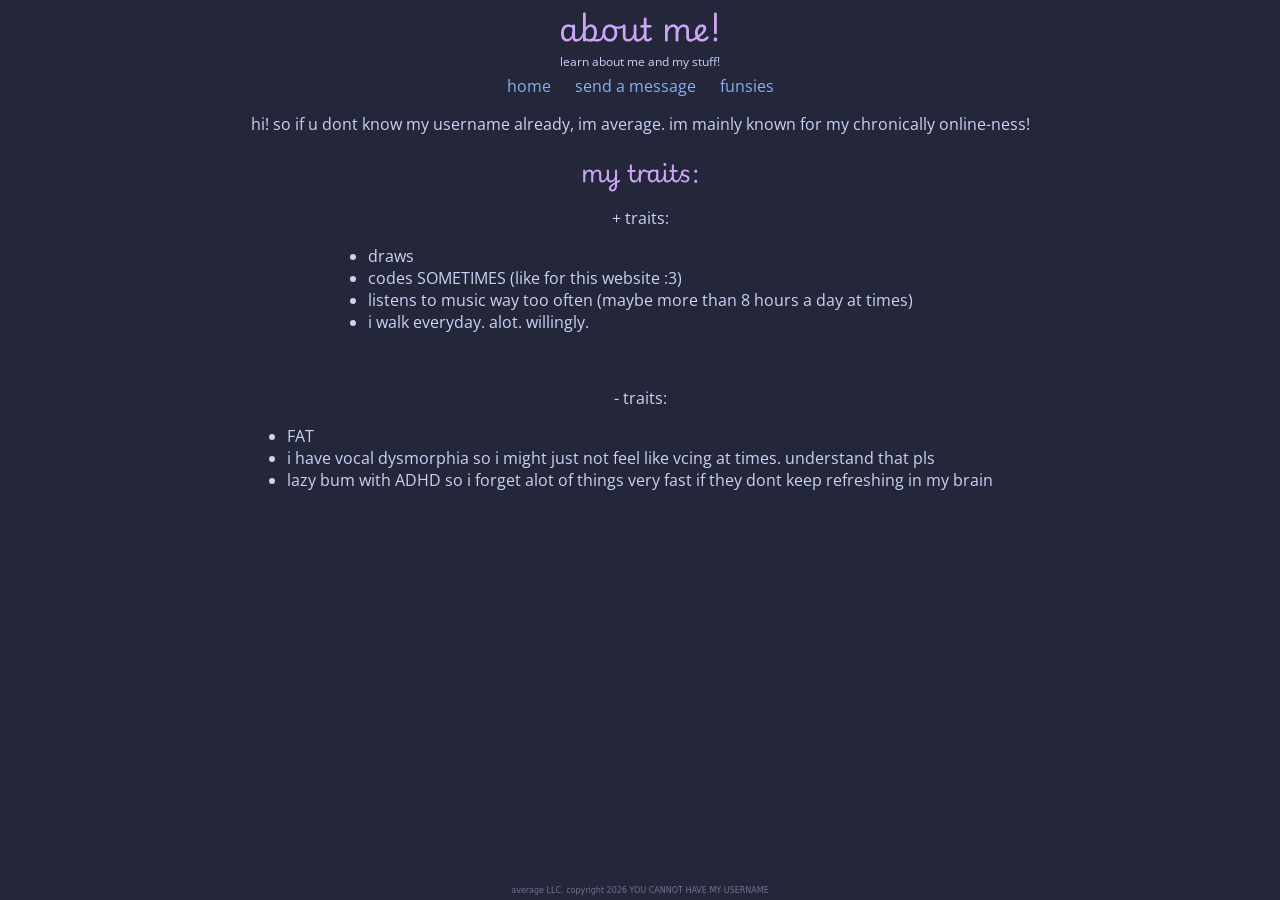
==== about.html @ 5ef7a993 "added favicon link" ====
<!DOCTYPE html>
<html lang="en">
<head>
  <meta charset="UTF-8">
  <meta name="viewport" content="width=device-width, initial-scale=1.0">
  <title>about • average's average website</title>
  <link rel="icon" type="image/svg+xml" href="favicon.svg">
  <link rel="preconnect" href="https://fonts.googleapis.com">
  <link rel="preconnect" href="https://fonts.gstatic.com" crossorigin>
  <link href="https://fonts.googleapis.com/css2?family=Datatype:wght@100..900&family=Open+Sans:ital,wght@0,300..800;1,300..800&family=Playwrite+GB+J:ital,wght@0,100..400;1,100..400&display=swap" rel="stylesheet">
  <link rel="stylesheet" href="style.css">
</head>
<body>
  <header> 
      <h1>about me!</h1>
      <p>learn about me and my stuff!</p>
    <nav>
      <a href="index.html">home</a>
      <a href="forms.html">send a message</a>
      <a href="funfacts.html">funsies</a>
    </nav>
  </header>
  <main>
    <section>
      <p>hi! so if u dont know my username already, im average. im mainly known for my chronically online-ness!<br></p>
      <h2>my traits:</h2>
      <p>+ traits:</p>
      <ul>
        <li>draws</li>
        <li>codes SOMETIMES (like for this website :3)</li>
        <li>listens to music way too often (maybe more than 8 hours a day at times)</li>
        <li>i walk everyday. alot. willingly.</li>
      </ul>
      <p><br>- traits:</p>
      <ul>
        <li>FAT</li>
        <li>i have vocal dysmorphia so i might just not feel like vcing at times. understand that pls</li>
        <li>lazy bum with ADHD so i forget alot of things very fast if they dont keep refreshing in my brain</li>
      </ul>
    </section>
  </main>
  <footer>average LLC. copyright 2026 YOU CANNOT HAVE MY USERNAME</footer>
</body>
</html>
---- style.css ----
* {
  box-sizing: border-box;
}

header {
  text-align: center;
}

body {
  display: flex;
  flex-direction: column;
  min-height: 100vh;
  margin: 0;
  text-align: center;
  font-family: "Open Sans", system-ui, -apple-system, sans-serif;
  background-color: #24273a;
  color: #cad3f5;
}

main {
  flex: 1;
}

h1, h2 {
  text-align: center;
  margin: 0;
  font-family: "Playwrite GB J", system-ui, -apple-system, sans-sherif;
  color: #cba6f7;
}

header p {
  margin-top: 0px;
  margin-bottom: 0;
  font-size: 0.75rem;
}

section {
  max-width: 800px;
  margin: 0 auto;
}

section ul {
  display: inline-block;
  text-align: left;
  padding: 0;
  margin: 0 auto 1rem auto;
}

header nav {
  margin-top: 5px;
}

header nav a {
  color: #8aadf4;
  text-decoration: none;
  margin: 0 10px;
}

footer {
  text-align: center;
  padding: 5px;
  font-family: "Datatype", system-ui, -apple-system, sans-sherif;
  color: #6e738d;
  font-size: 0.5rem;
}

.btn {
  display: inline-block;
  padding: 12px 24px;
  background-color: #8aadf4;
  color: #cad3f5;
  font-family: "Playwrite GB J", system-ui, sans-serif;
  font-weight: 600;
  text-decoration: none;
  border-radius: 8px;
  border: 1px solid transparent;
  cursor: pointer;
}

.btn:hover {
  border-color: #cad3f5;
}

.btn:disabled {
  opacity: 0.6;
  cursor: not-allowed;
  transform: none;
}
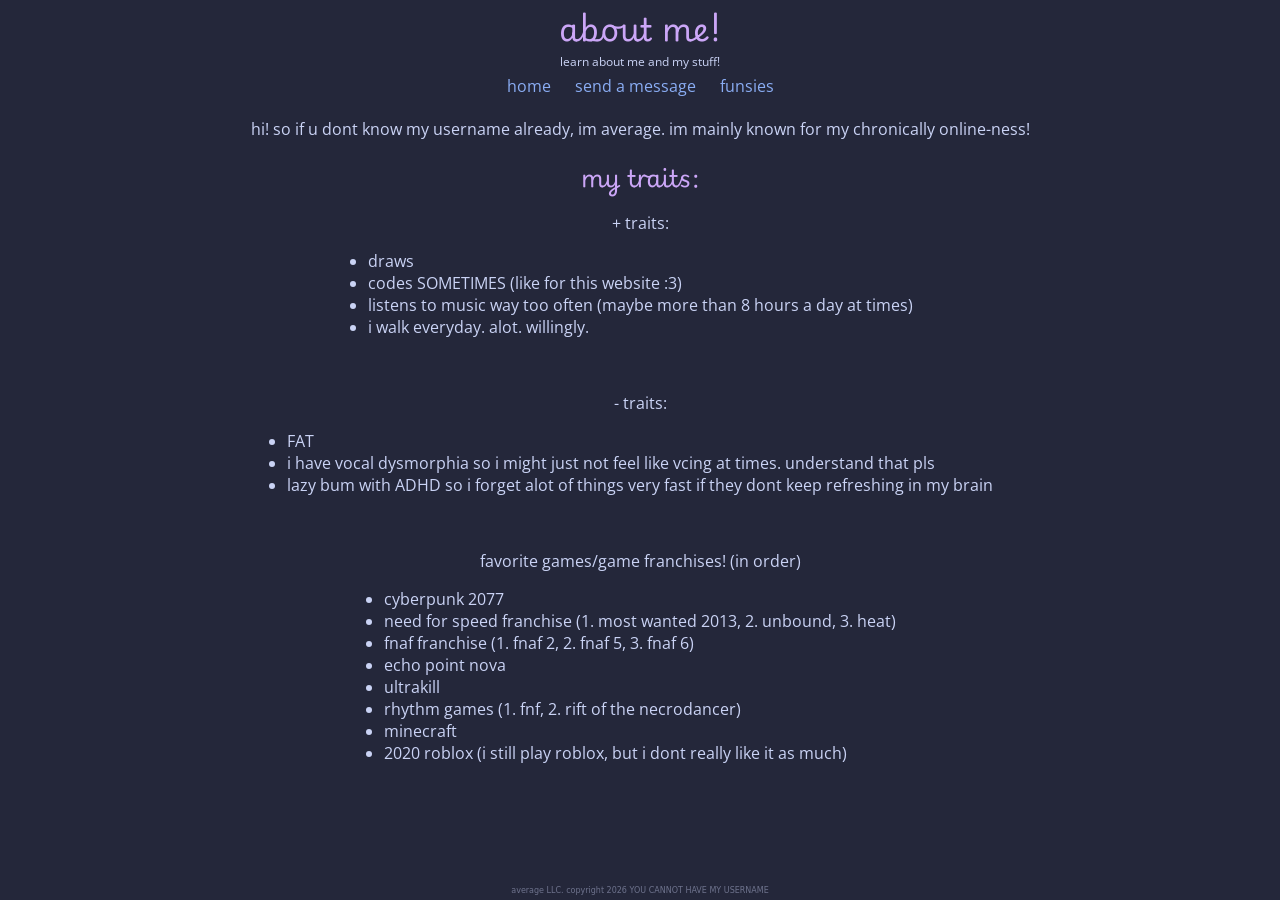
==== commit 894e4dfa: "added fav games" ====
--- a/about.html
+++ b/about.html
@@ -4,7 +4,6 @@
   <meta charset="UTF-8">
   <meta name="viewport" content="width=device-width, initial-scale=1.0">
   <title>about • average's average website</title>
-  <link rel="icon" type="image/svg+xml" href="favicon.svg">
   <link rel="preconnect" href="https://fonts.googleapis.com">
   <link rel="preconnect" href="https://fonts.gstatic.com" crossorigin>
   <link href="https://fonts.googleapis.com/css2?family=Datatype:wght@100..900&family=Open+Sans:ital,wght@0,300..800;1,300..800&family=Playwrite+GB+J:ital,wght@0,100..400;1,100..400&display=swap" rel="stylesheet">
@@ -37,6 +36,17 @@
         <li>i have vocal dysmorphia so i might just not feel like vcing at times. understand that pls</li>
         <li>lazy bum with ADHD so i forget alot of things very fast if they dont keep refreshing in my brain</li>
       </ul>
+      <p><br>favorite games/game franchises! (in order)</p>
+      <ul>
+        <li>cyberpunk 2077</li>
+        <li>need for speed franchise (1. most wanted 2013, 2. unbound, 3. heat)</li>
+        <li>fnaf franchise (1. fnaf 2, 2. fnaf 5, 3. fnaf 6)</li>
+        <li>echo point nova</li>
+        <li>ultrakill</li>
+        <li>rhythm games (1. fnf, 2. rift of the necrodancer)</li>
+        <li>minecraft</li>
+        <li>2020 roblox (i still play roblox, but i dont really like it as much)</li>
+      </ul>
     </section>
   </main>
   <footer>average LLC. copyright 2026 YOU CANNOT HAVE MY USERNAME</footer>
--- a/style.css
+++ b/style.css
@@ -48,12 +48,47 @@
 
 header nav {
   margin-top: 5px;
+  margin-bottom: 5px;
 }
 
 header nav a {
   color: #8aadf4;
   text-decoration: none;
   margin: 0 10px;
+}
+
+.thoughts {
+  max-width: 1600px;
+  text-align: center;
+  margin-top: 10px;
+  margin-bottom: 5px;
+  flex: 1;
+}
+
+.thoughts .image-row {
+  display: flex;
+  justify-content: center;
+  flex-wrap: wrap;
+  margin: 10px 0;
+  gap: 20px;
+}
+
+.thoughts .image-row img {
+  width: 100%;
+  max-width: 250px;
+  max-height: 500px;
+  border-radius: 5px;
+  object-fit: cover;
+}
+
+.flag-strip {
+  background-image: url('flag.svg');
+  background-repeat: repeat-x;
+  background-size: 200px 120px;
+  height: 120px;
+  width: 100%;
+  max-width: none;
+  margin: 0;
 }
 
 footer {
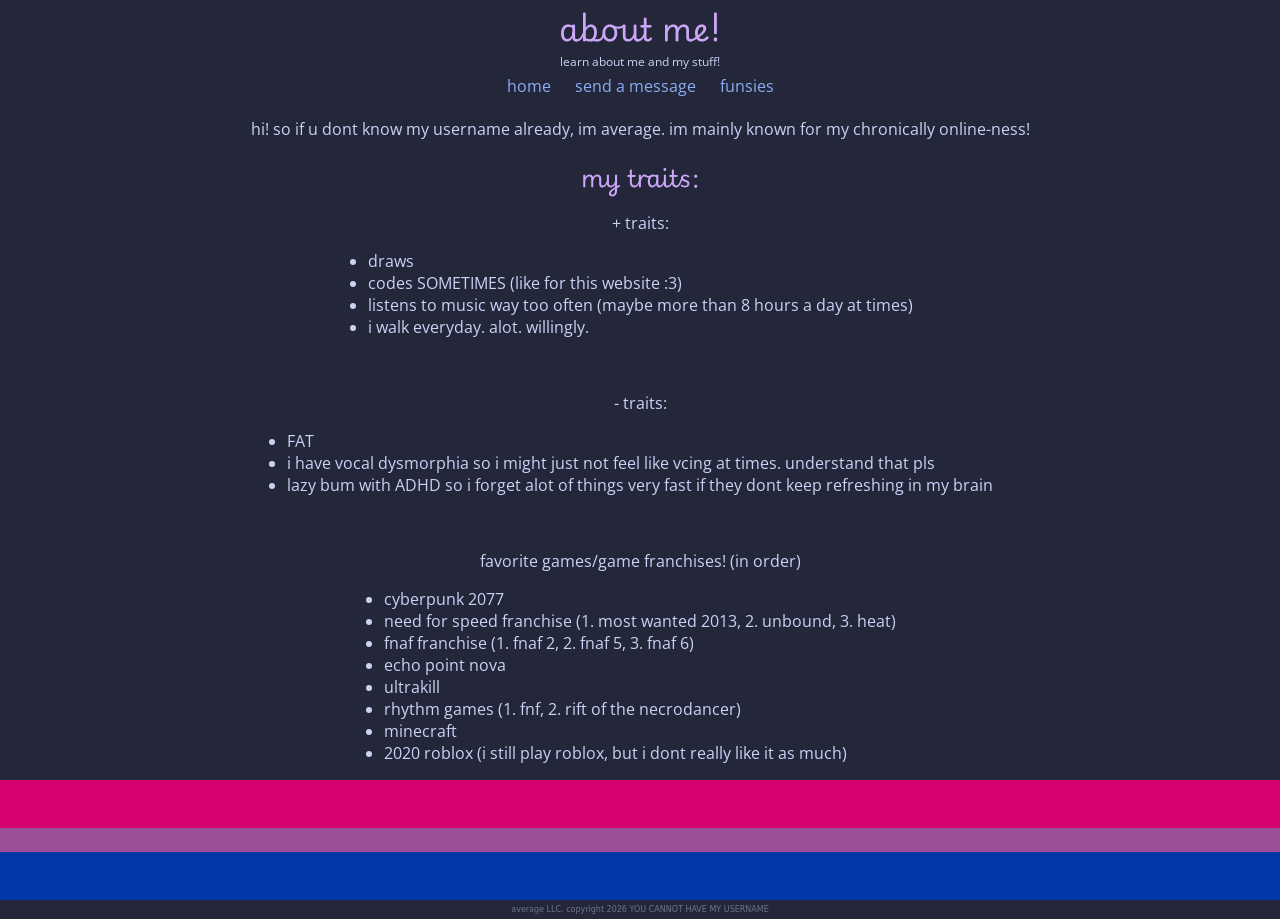
==== commit c2b19e1c: "added fav games :]" ====
--- a/about.html
+++ b/about.html
@@ -49,6 +49,7 @@
       </ul>
     </section>
   </main>
+  <section class="flag-strip"></section>
   <footer>average LLC. copyright 2026 YOU CANNOT HAVE MY USERNAME</footer>
 </body>
 </html>
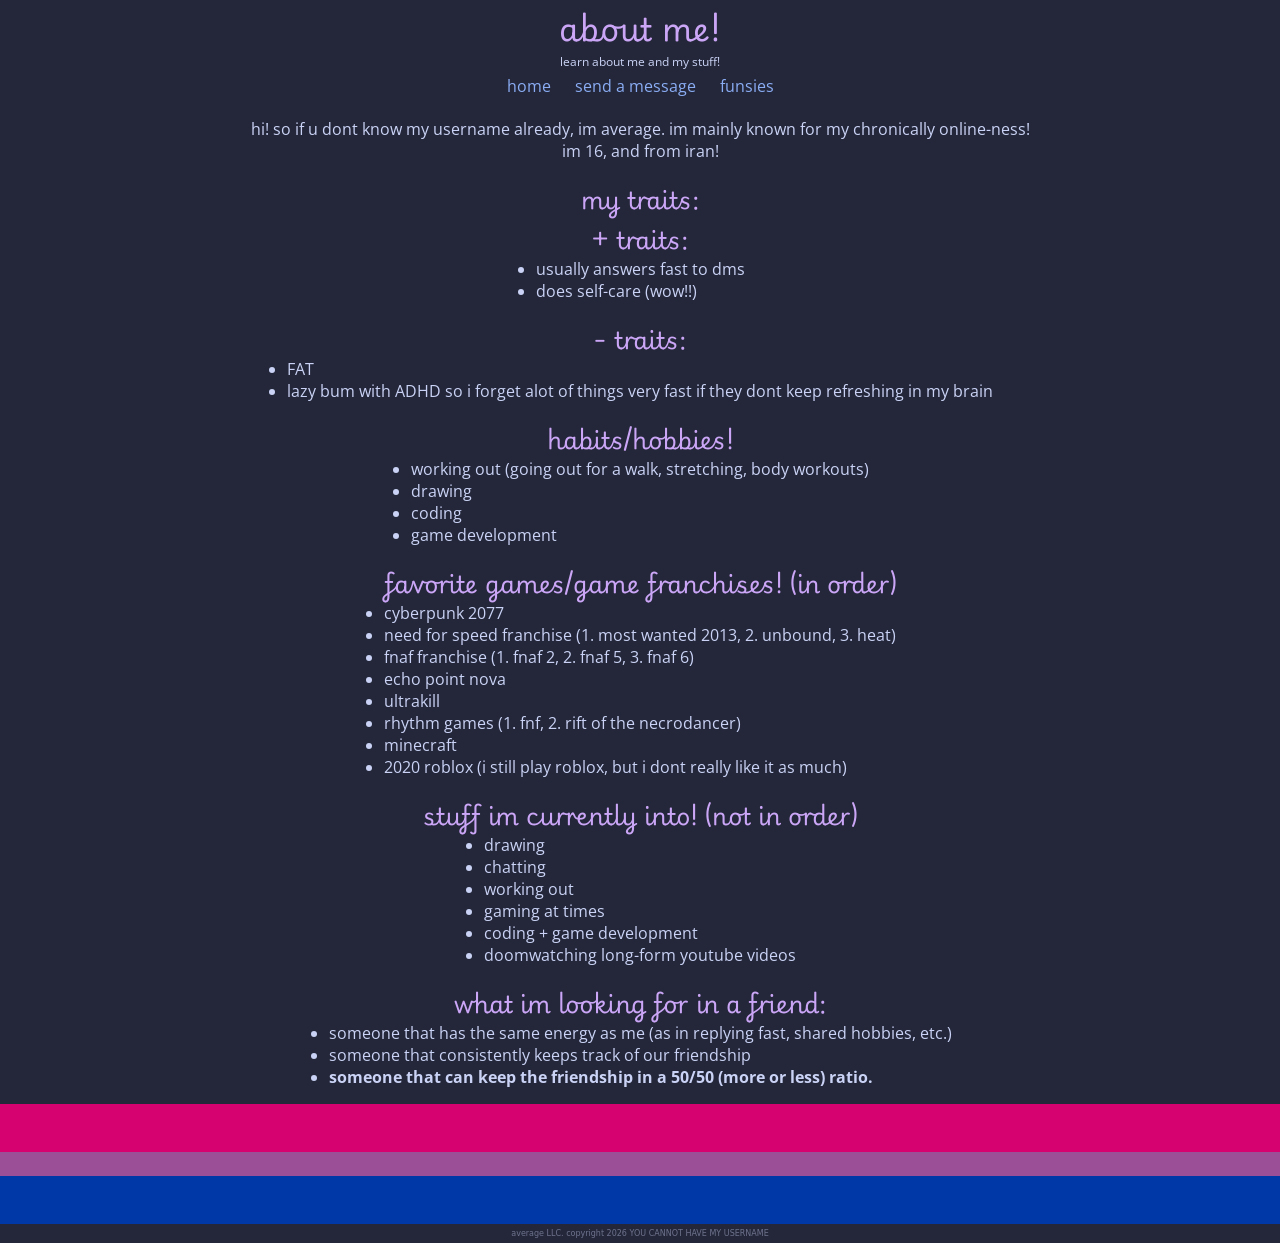
==== commit 5636e05d: "HUGE update to the about me section" ====
--- a/about.html
+++ b/about.html
@@ -21,22 +21,33 @@
   </header>
   <main>
     <section>
-      <p>hi! so if u dont know my username already, im average. im mainly known for my chronically online-ness!<br></p>
-      <h2>my traits:</h2>
-      <p>+ traits:</p>
+      <p>hi! so if u dont know my username already, im average. im mainly known for my chronically online-ness!<br>im 16, and from iran!</p>
+      
+      <h1>my traits:</h1>
+      
+      <h2>+ traits:</h2>
       <ul>
-        <li>draws</li>
-        <li>codes SOMETIMES (like for this website :3)</li>
-        <li>listens to music way too often (maybe more than 8 hours a day at times)</li>
-        <li>i walk everyday. alot. willingly.</li>
+        <li>usually answers fast to dms</li>
+        <li>does self-care (wow!!)</li>
       </ul>
-      <p><br>- traits:</p>
+      
+      <h2>- traits:</h2>
       <ul>
         <li>FAT</li>
-        <li>i have vocal dysmorphia so i might just not feel like vcing at times. understand that pls</li>
         <li>lazy bum with ADHD so i forget alot of things very fast if they dont keep refreshing in my brain</li>
       </ul>
-      <p><br>favorite games/game franchises! (in order)</p>
+      
+      <h1>habits/hobbies!</h1>
+      
+      <ul>
+        <li>working out (going out for a walk, stretching, body workouts)</li>
+        <li>drawing</li>
+        <li>coding</li>
+        <li>game development</li>
+      </ul>
+      
+      <h1>favorite games/game franchises! (in order)</h1>
+      
       <ul>
         <li>cyberpunk 2077</li>
         <li>need for speed franchise (1. most wanted 2013, 2. unbound, 3. heat)</li>
@@ -47,6 +58,23 @@
         <li>minecraft</li>
         <li>2020 roblox (i still play roblox, but i dont really like it as much)</li>
       </ul>
+
+      <h1>stuff im currently into! (not in order)</h1>
+      <ul>
+        <li>drawing</li>
+        <li>chatting</li>
+        <li>working out</li>
+        <li>gaming at times</li>
+        <li>coding + game development</li>
+        <li>doomwatching long-form youtube videos</li>
+      </ul>
+
+      <h1>what im looking for in a friend:</h1>
+      <ul>
+        <li>someone that has the same energy as me (as in replying fast, shared hobbies, etc.)</li>
+        <li>someone that consistently keeps track of our friendship</li>
+        <li><b>someone that can keep the friendship in a 50/50 (more or less) ratio.</b></li>
+      </ul>
     </section>
   </main>
   <section class="flag-strip"></section>
--- a/style.css
+++ b/style.css
@@ -65,21 +65,21 @@
   flex: 1;
 }
 
-.thoughts .image-row {
+/* .thoughts .image-row {
   display: flex;
   justify-content: center;
   flex-wrap: wrap;
   margin: 10px 0;
   gap: 20px;
-}
+} */
 
-.thoughts .image-row img {
+/* .thoughts .image-row img {
   width: 100%;
   max-width: 250px;
   max-height: 500px;
   border-radius: 5px;
   object-fit: cover;
-}
+} */
 
 .flag-strip {
   background-image: url('flag.svg');
@@ -102,7 +102,7 @@
 .btn {
   display: inline-block;
   padding: 12px 24px;
-  background-color: #8aadf4;
+  background-color: #cba6f7;
   color: #cad3f5;
   font-family: "Playwrite GB J", system-ui, sans-serif;
   font-weight: 600;
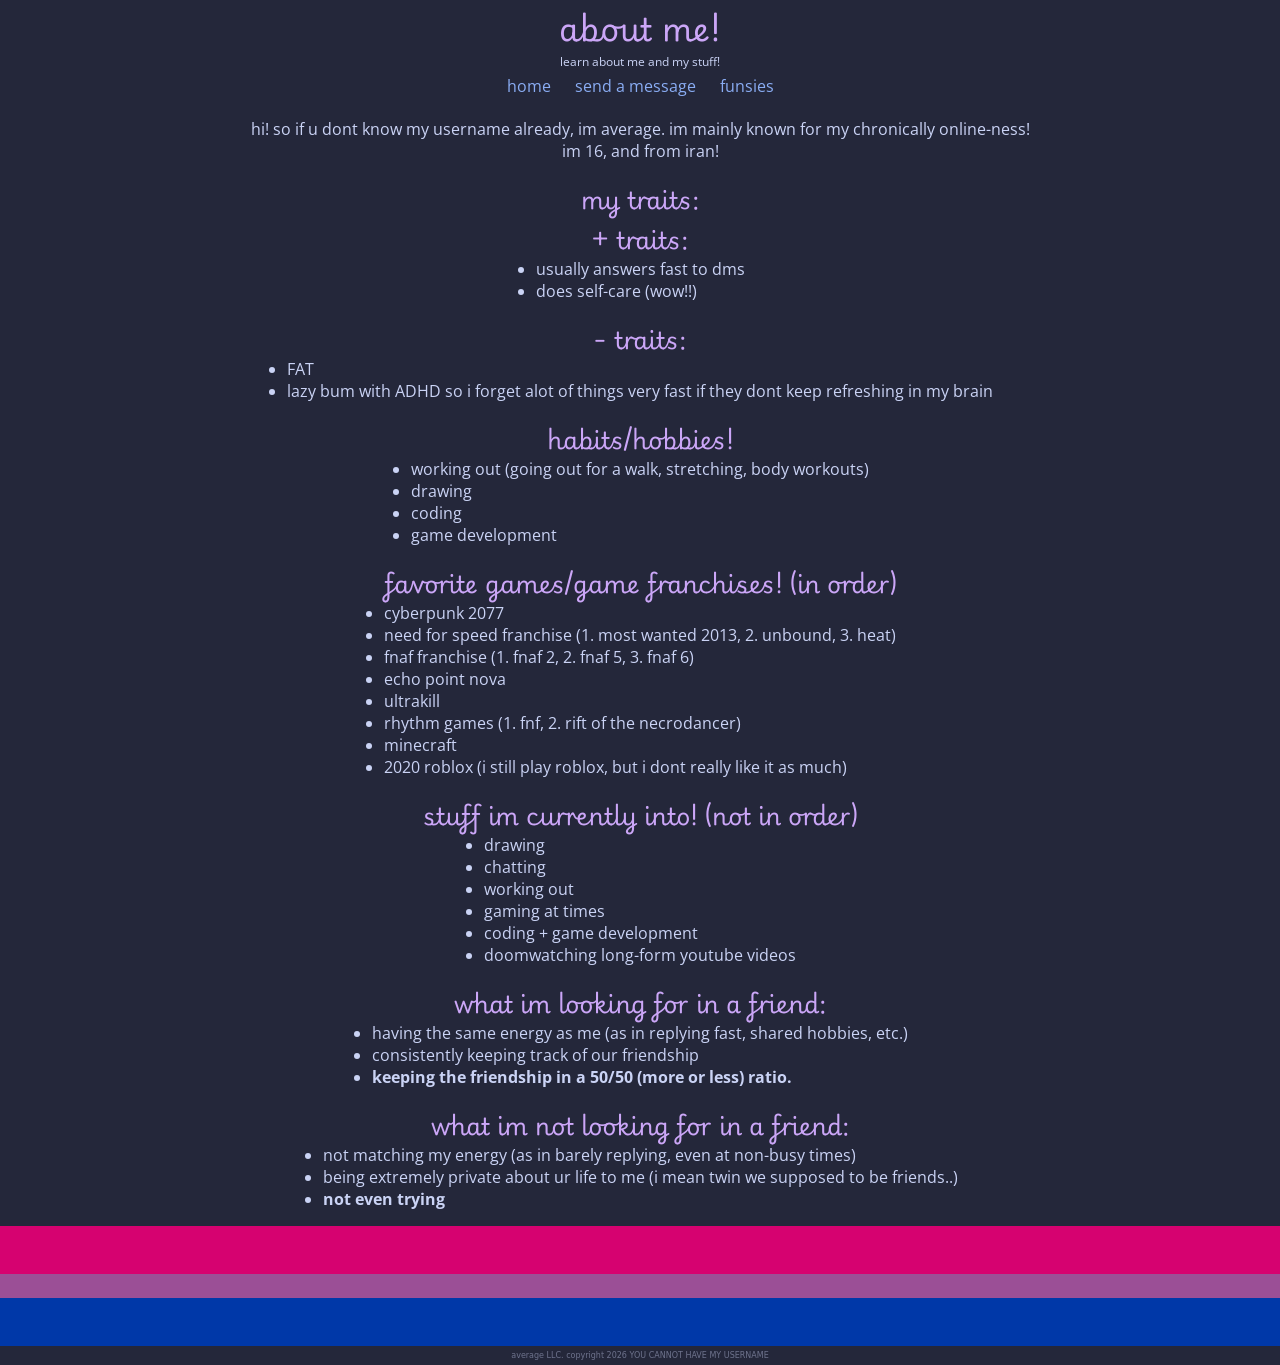
==== commit 85266aae: "more stuff" ====
--- a/about.html
+++ b/about.html
@@ -71,9 +71,16 @@
 
       <h1>what im looking for in a friend:</h1>
       <ul>
-        <li>someone that has the same energy as me (as in replying fast, shared hobbies, etc.)</li>
-        <li>someone that consistently keeps track of our friendship</li>
-        <li><b>someone that can keep the friendship in a 50/50 (more or less) ratio.</b></li>
+        <li>having the same energy as me (as in replying fast, shared hobbies, etc.)</li>
+        <li>consistently keeping track of our friendship</li>
+        <li><b>keeping the friendship in a 50/50 (more or less) ratio.</b></li>
+      </ul>
+
+      <h1>what im <b>not</b> looking for in a friend:</h1>
+      <ul>
+        <li>not matching my energy (as in barely replying, even at non-busy times)</li>
+        <li>being extremely private about ur life to me (i mean twin we supposed to be friends..)</li>
+        <li><b>not even trying</b></li>
       </ul>
     </section>
   </main>
--- a/style.css
+++ b/style.css
@@ -65,21 +65,21 @@
   flex: 1;
 }
 
-/* .thoughts .image-row {
+.thoughts .image-row {
   display: flex;
   justify-content: center;
   flex-wrap: wrap;
   margin: 10px 0;
   gap: 20px;
-} */
+}
 
-/* .thoughts .image-row img {
+.thoughts .image-row img {
   width: 100%;
   max-width: 250px;
   max-height: 500px;
   border-radius: 5px;
   object-fit: cover;
-} */
+}
 
 .flag-strip {
   background-image: url('flag.svg');
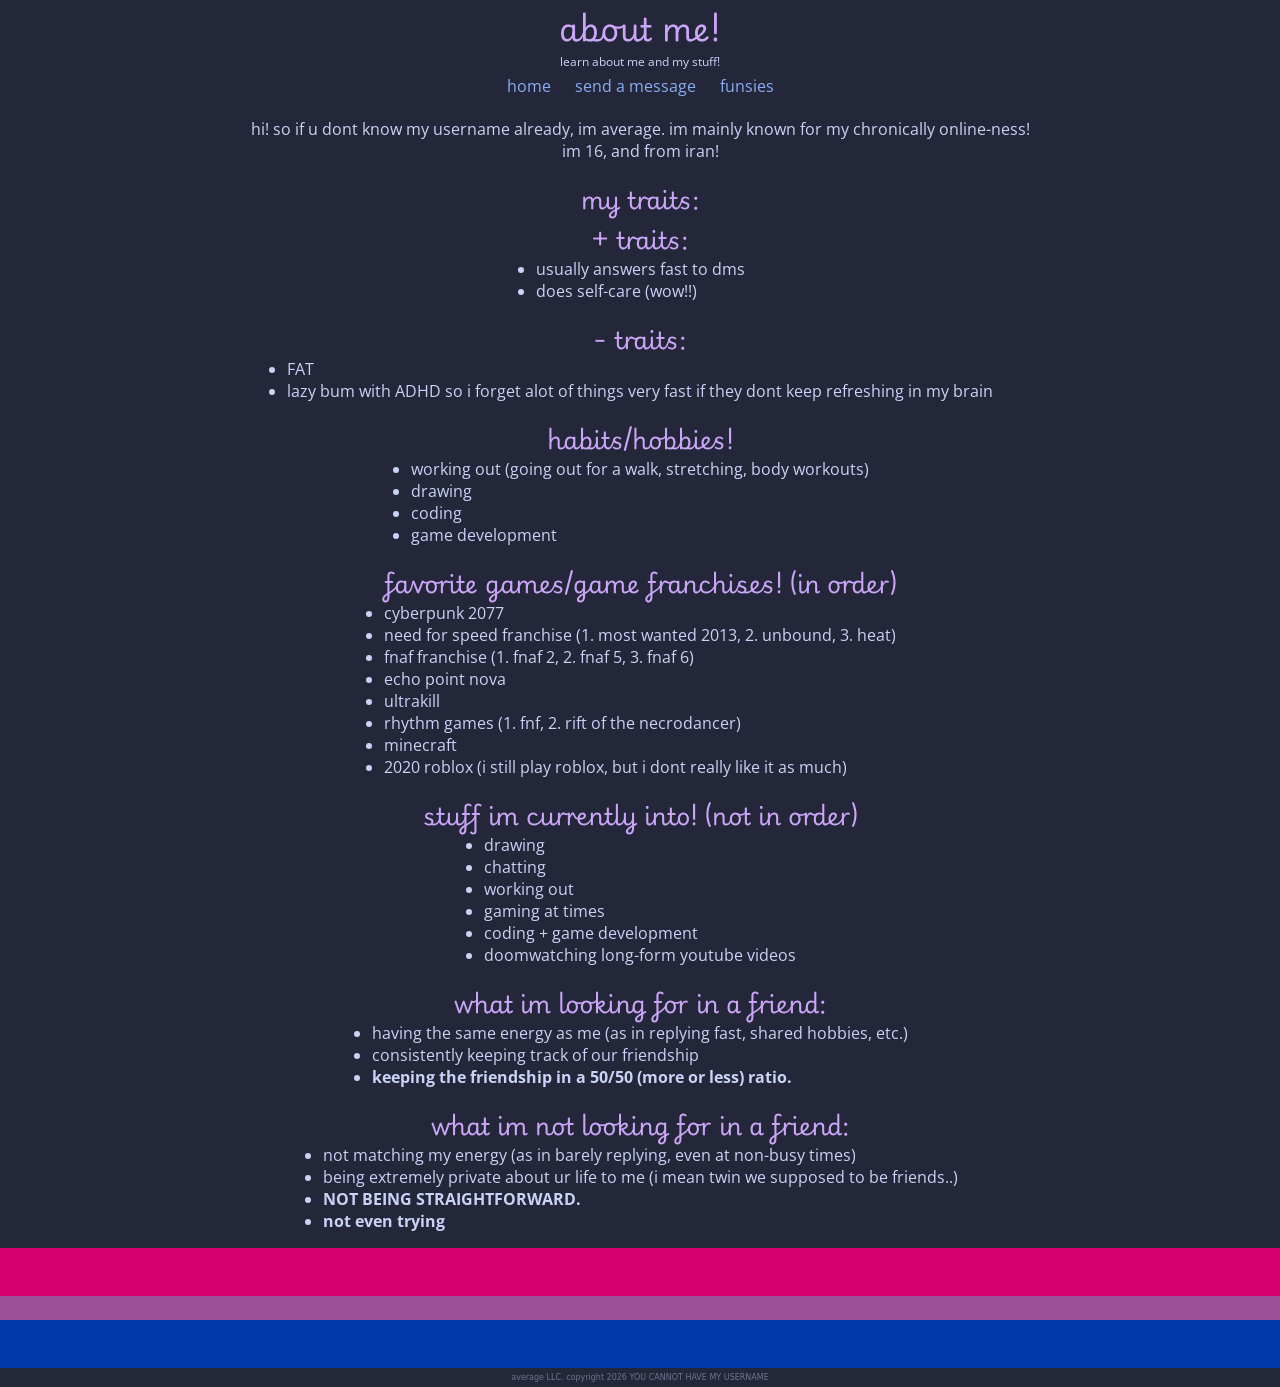
==== commit f0ddc87a: "added another line" ====
--- a/about.html
+++ b/about.html
@@ -80,6 +80,7 @@
       <ul>
         <li>not matching my energy (as in barely replying, even at non-busy times)</li>
         <li>being extremely private about ur life to me (i mean twin we supposed to be friends..)</li>
+        <li><b>NOT BEING STRAIGHTFORWARD.</b></li>
         <li><b>not even trying</b></li>
       </ul>
     </section>
--- a/style.css
+++ b/style.css
@@ -80,6 +80,19 @@
   border-radius: 5px;
   object-fit: cover;
 }
+.image-row-r {
+  display: flex;
+  justify-content: center;
+  flex-wrap: wrap;
+  margin-top: auto;
+}
+
+.image-row-r img {
+  width: auto%;
+  max-width: 250px;
+  max-height: 500px;
+  object-fit: cover;
+}
 
 .flag-strip {
   background-image: url('flag.svg');
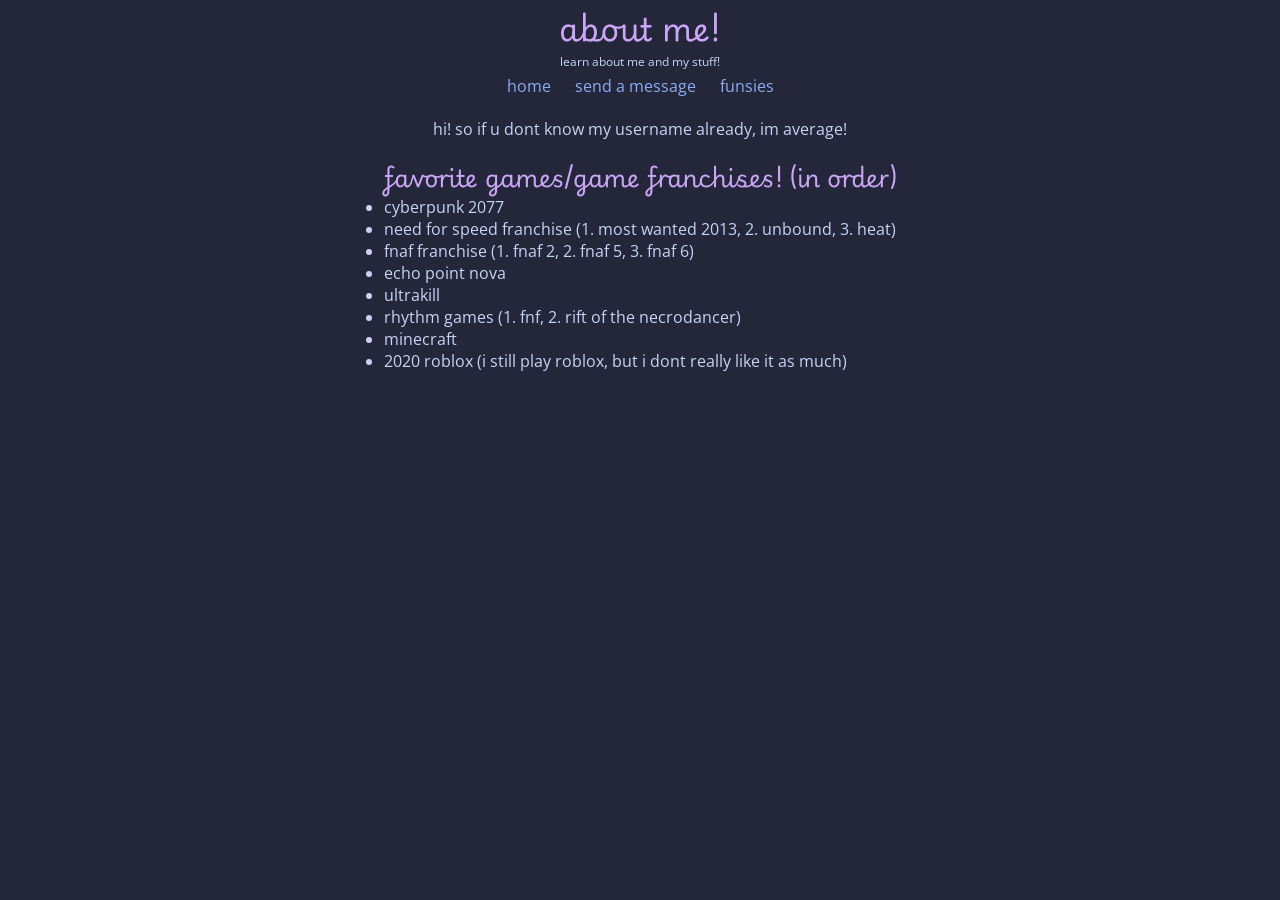
==== commit 82096946: "fix" ====
--- a/about.html
+++ b/about.html
@@ -21,30 +21,7 @@
   </header>
   <main>
     <section>
-      <p>hi! so if u dont know my username already, im average. im mainly known for my chronically online-ness!<br>im 16, and from iran!</p>
-      
-      <h1>my traits:</h1>
-      
-      <h2>+ traits:</h2>
-      <ul>
-        <li>usually answers fast to dms</li>
-        <li>does self-care (wow!!)</li>
-      </ul>
-      
-      <h2>- traits:</h2>
-      <ul>
-        <li>FAT</li>
-        <li>lazy bum with ADHD so i forget alot of things very fast if they dont keep refreshing in my brain</li>
-      </ul>
-      
-      <h1>habits/hobbies!</h1>
-      
-      <ul>
-        <li>working out (going out for a walk, stretching, body workouts)</li>
-        <li>drawing</li>
-        <li>coding</li>
-        <li>game development</li>
-      </ul>
+      <p>hi! so if u dont know my username already, im average!</p>
       
       <h1>favorite games/game franchises! (in order)</h1>
       
@@ -58,34 +35,7 @@
         <li>minecraft</li>
         <li>2020 roblox (i still play roblox, but i dont really like it as much)</li>
       </ul>
-
-      <h1>stuff im currently into! (not in order)</h1>
-      <ul>
-        <li>drawing</li>
-        <li>chatting</li>
-        <li>working out</li>
-        <li>gaming at times</li>
-        <li>coding + game development</li>
-        <li>doomwatching long-form youtube videos</li>
-      </ul>
-
-      <h1>what im looking for in a friend:</h1>
-      <ul>
-        <li>having the same energy as me (as in replying fast, shared hobbies, etc.)</li>
-        <li>consistently keeping track of our friendship</li>
-        <li><b>keeping the friendship in a 50/50 (more or less) ratio.</b></li>
-      </ul>
-
-      <h1>what im <b>not</b> looking for in a friend:</h1>
-      <ul>
-        <li>not matching my energy (as in barely replying, even at non-busy times)</li>
-        <li>being extremely private about ur life to me (i mean twin we supposed to be friends..)</li>
-        <li><b>NOT BEING STRAIGHTFORWARD.</b></li>
-        <li><b>not even trying</b></li>
-      </ul>
     </section>
   </main>
-  <section class="flag-strip"></section>
-  <footer>average LLC. copyright 2026 YOU CANNOT HAVE MY USERNAME</footer>
 </body>
 </html>
--- a/style.css
+++ b/style.css
@@ -80,29 +80,6 @@
   border-radius: 5px;
   object-fit: cover;
 }
-.image-row-r {
-  display: flex;
-  justify-content: center;
-  flex-wrap: wrap;
-  margin-top: auto;
-}
-
-.image-row-r img {
-  width: auto%;
-  max-width: 250px;
-  max-height: 500px;
-  object-fit: cover;
-}
-
-.flag-strip {
-  background-image: url('flag.svg');
-  background-repeat: repeat-x;
-  background-size: 200px 120px;
-  height: 120px;
-  width: 100%;
-  max-width: none;
-  margin: 0;
-}
 
 footer {
   text-align: center;
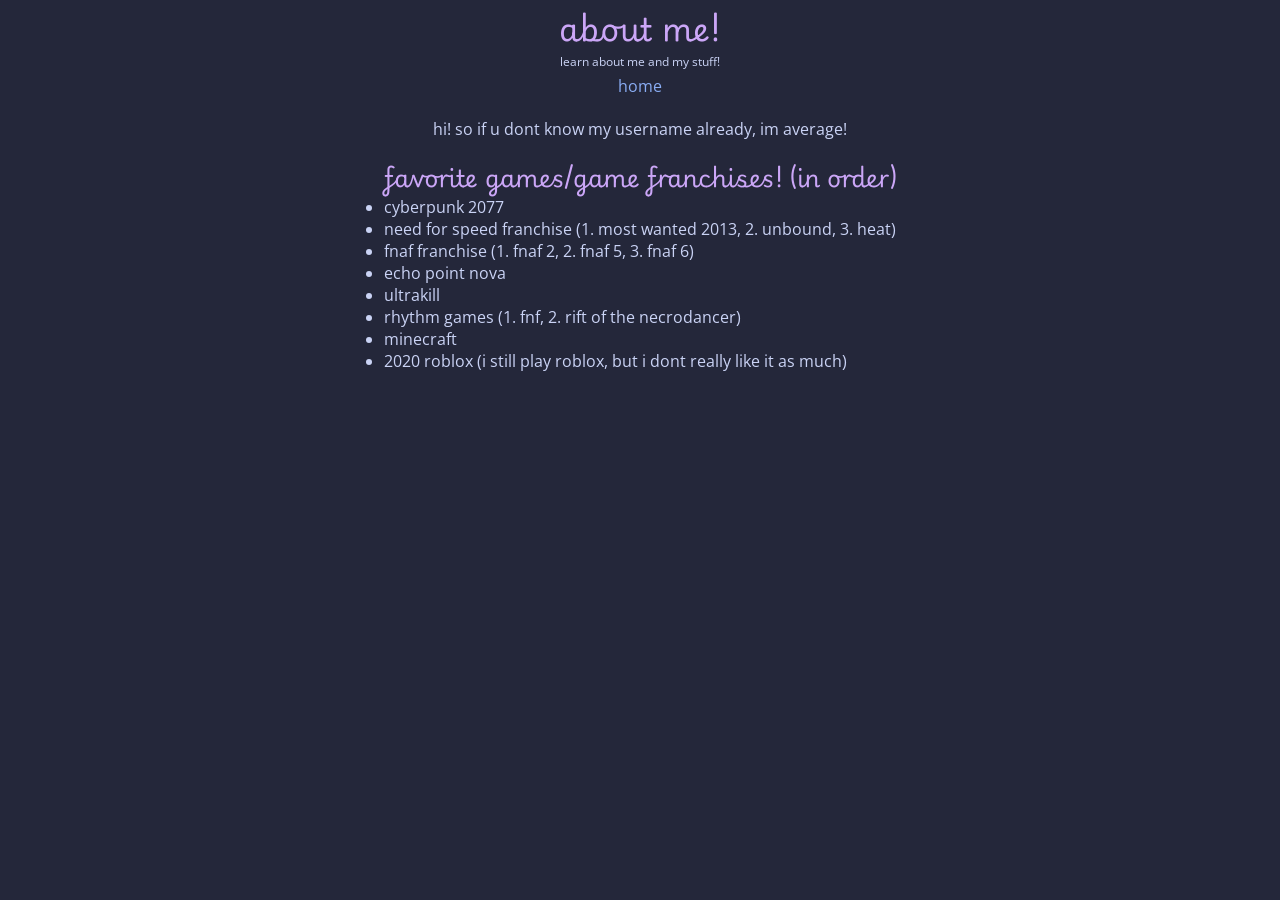
==== commit bf1f7d46: "fix" ====
--- a/about.html
+++ b/about.html
@@ -15,8 +15,6 @@
       <p>learn about me and my stuff!</p>
     <nav>
       <a href="index.html">home</a>
-      <a href="forms.html">send a message</a>
-      <a href="funfacts.html">funsies</a>
     </nav>
   </header>
   <main>
